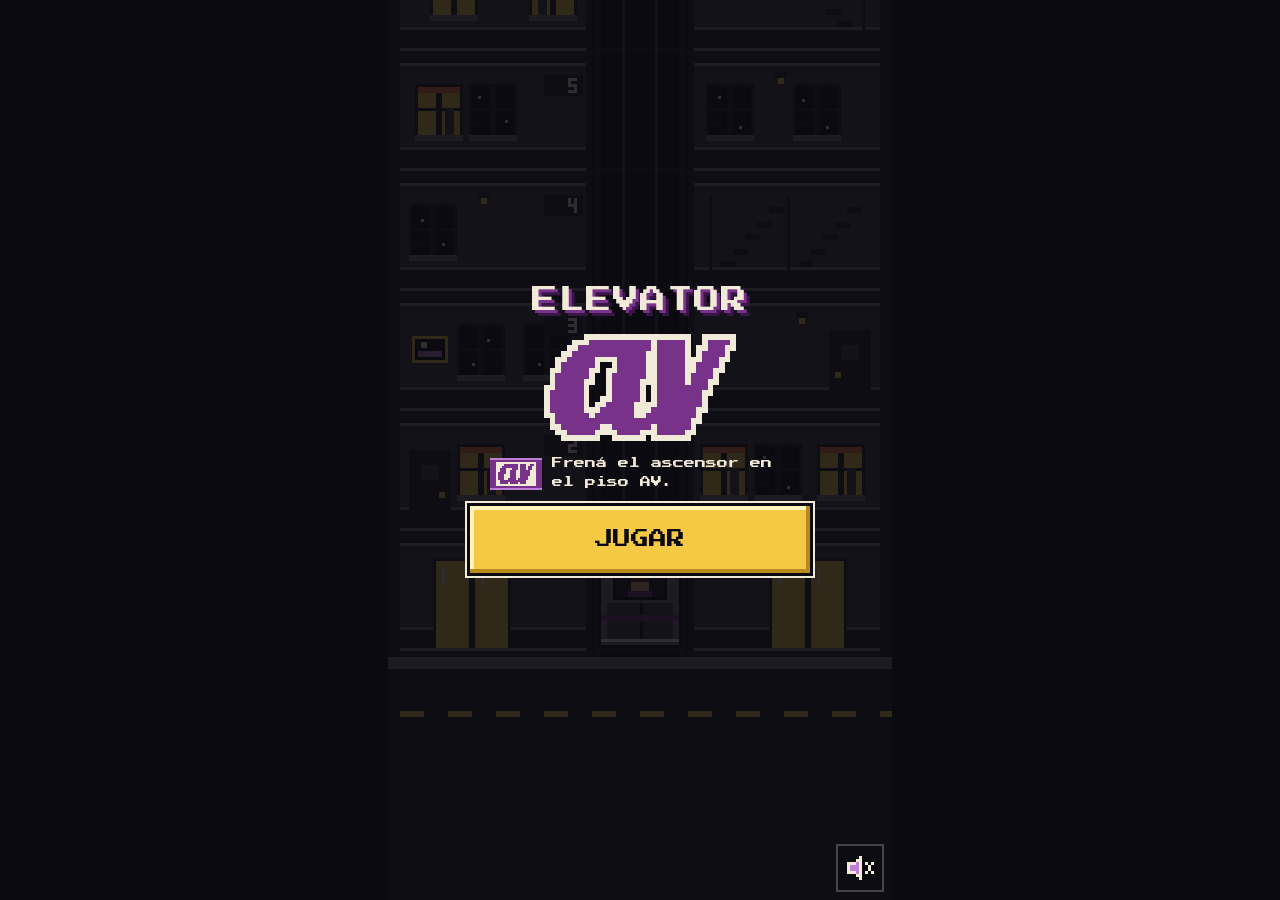
==== elevator-av/public/index.html @ 9bc1175a "Botón de consulta gratis grande, en naranja y con animación pixel Co-Authored-By: Claude Opus 5.5 <n" ====
<!doctype html>
<html lang="es">
<head>
<meta charset="utf-8">
<meta name="viewport" content="width=device-width, initial-scale=1, maximum-scale=1, user-scalable=no, viewport-fit=cover">
<meta name="theme-color" content="#0b0a10">
<meta name="apple-mobile-web-app-capable" content="yes">
<meta name="mobile-web-app-capable" content="yes">
<meta name="apple-mobile-web-app-status-bar-style" content="black-translucent">
<meta name="format-detection" content="telephone=no">
<meta name="description" content="Frená el ascensor en el piso AV. Un arcade de AV Marketing Integral.">
<title>ELEVATOR AV</title>
<link rel="icon" href="data:image/svg+xml,%3Csvg xmlns='http://www.w3.org/2000/svg' viewBox='0 0 8 8' shape-rendering='crispEdges'%3E%3Crect width='8' height='8' fill='%2378328a'/%3E%3Cpath d='M1 2h3v4H1zM5 2h1v3h1V2h1v4H5z' fill='%23f2ead8'/%3E%3C/svg%3E">
<link rel="preload" href="fonts/PressStart2P-subset.woff2" as="font" type="font/woff2" crossorigin>
<link rel="modulepreload" href="config.js">
<link rel="modulepreload" href="logic.js">
<link rel="modulepreload" href="sprites.js">
<link rel="modulepreload" href="audio.js">
<link rel="modulepreload" href="ranking.js">
<style>
@font-face{font-family:PS2P;src:url(fonts/PressStart2P-subset.woff2) format('woff2');font-display:block}
:root{--k:#0b0a10;--c1:#23222b;--c2:#43414d;--c3:#77747f;--vd:#3a1648;--v:#78328a;--vl:#c07fd6;--y:#f6c945;--w:#f2ead8;--a:#ff7a3d}
*{box-sizing:border-box}
[hidden]{display:none!important}
html,body{margin:0;height:100%;background:var(--k);color:var(--w);overflow:hidden;overscroll-behavior:none;
  touch-action:none;-webkit-user-select:none;user-select:none;-webkit-touch-callout:none;-webkit-tap-highlight-color:transparent;
  font-family:PS2P,monospace;-webkit-text-size-adjust:100%;text-size-adjust:100%}
body{position:fixed;inset:0;height:100dvh}
#safe{position:fixed;top:0;left:0;width:1px;height:env(safe-area-inset-top,0px);pointer-events:none;visibility:hidden}
#stage{position:absolute;top:0;left:0;width:100%;height:100%;overflow:hidden;touch-action:none;background:var(--k)}
#screen{position:absolute;left:0;top:0;image-rendering:pixelated;image-rendering:crisp-edges;touch-action:none}
.px-icon{image-rendering:pixelated;image-rendering:crisp-edges}

.screen{position:absolute;inset:0;display:none;overflow-y:auto;-webkit-overflow-scrolling:touch;touch-action:pan-y;
  padding:calc(env(safe-area-inset-top,0px) + 18px) 16px calc(env(safe-area-inset-bottom,0px) + 64px);
  background:rgba(11,10,16,.84);text-align:center;line-height:1.5}
.screen.on{display:flex}
.screen.guard *{pointer-events:none}
.box{margin:auto;width:100%;max-width:340px;display:flex;flex-direction:column;align-items:center;gap:14px}
#pause{background:rgba(11,10,16,.7);cursor:pointer}

h1,h2,h3,p{margin:0;font-weight:normal}
.title{font-size:26px;letter-spacing:1px;color:var(--w);text-shadow:3px 3px 0 var(--v),6px 6px 0 var(--vd)}
.logo{width:192px;height:auto;image-rendering:pixelated;image-rendering:crisp-edges}
.how{display:flex;align-items:center;gap:10px;font-size:11px;line-height:1.7;text-align:left;max-width:300px}
.av-icon{width:52px;height:32px;flex:none}
h2{font-size:20px;color:var(--y);text-shadow:3px 3px 0 var(--vd);line-height:1.3}
.stat{font-size:12px}
.record{font-size:14px;color:var(--a);animation:blink .5s steps(1) infinite}
@keyframes blink{50%{opacity:.35}}

.btn{font:inherit;font-size:13px;color:var(--w);background:var(--v);border:0;border-radius:0;padding:14px 12px;width:100%;
  cursor:pointer;touch-action:manipulation;box-shadow:inset -4px -4px 0 var(--vd),inset 4px 4px 0 var(--vl),0 0 0 3px var(--k),0 0 0 5px var(--w)}
.btn:active{transform:translate(2px,2px)}
.btn.big{font-size:18px;padding:20px 12px;color:var(--k);background:var(--y);box-shadow:inset -4px -4px 0 #b88a1c,inset 4px 4px 0 #fff3c0,0 0 0 3px var(--k),0 0 0 5px var(--w)}
.btn.gift{position:relative;display:flex;align-items:center;justify-content:center;gap:12px;font-size:14px;line-height:1.6;padding:16px 12px;color:var(--k);background:var(--a);
  box-shadow:inset -4px -4px 0 #b8481a,inset 4px 4px 0 #ffc09a,0 0 0 3px var(--k),0 0 0 5px var(--w);
  animation:gift-hop 1.8s steps(1) infinite,gift-ring .6s steps(1) infinite}
.btn.gift .px-icon{width:36px;height:36px;flex:none;animation:gift-wiggle 1.8s steps(1) infinite}
.btn.gift::before,.btn.gift::after{content:"";position:absolute;width:6px;height:6px;background:var(--w);
  box-shadow:0 0 0 2px var(--y);animation:gift-spark 1.2s steps(1) infinite;pointer-events:none}
.btn.gift::before{top:-12px;left:-10px}
.btn.gift::after{bottom:-12px;right:-10px;animation-delay:.6s}
.btn.gift:active{animation:none;transform:translate(2px,2px)}
@keyframes gift-hop{0%,60%,100%{transform:translateY(0)}66%{transform:translateY(-4px)}72%{transform:translateY(0)}78%{transform:translateY(-2px)}84%{transform:translateY(0)}}
@keyframes gift-wiggle{0%,58%,100%{transform:rotate(0)}64%{transform:rotate(-12deg)}70%{transform:rotate(12deg)}76%{transform:rotate(-8deg)}82%{transform:rotate(0)}}
@keyframes gift-ring{50%{box-shadow:inset -4px -4px 0 #b8481a,inset 4px 4px 0 #ffc09a,0 0 0 3px var(--k),0 0 0 5px var(--y)}}
@keyframes gift-spark{0%{opacity:1;transform:scale(1)}33%{opacity:1;transform:scale(.5)}66%{opacity:0}}
@media (prefers-reduced-motion:reduce){.btn.gift,.btn.gift .px-icon,.btn.gift::before,.btn.gift::after{animation:none}}
.btn:disabled{opacity:.6}
.link{font:inherit;font-size:10px;background:none;border:0;color:var(--c3);text-decoration:underline;padding:10px;cursor:pointer}

form{width:100%;display:flex;flex-direction:column;gap:12px;align-items:stretch}
label{font-size:10px;line-height:1.6;color:var(--vl);text-align:left;display:flex;flex-direction:column;gap:6px}
input{font:inherit;font-size:16px;color:var(--w);background:var(--c1);border:0;border-radius:0;padding:12px 10px;width:100%;
  box-shadow:0 0 0 3px var(--c3);-webkit-user-select:text;user-select:text;touch-action:manipulation;outline:none}
input:focus{box-shadow:0 0 0 3px var(--vl)}
#nick{text-transform:uppercase;text-align:center;letter-spacing:2px}
.err{font-size:10px;color:var(--a);line-height:1.6}
.hint{font-size:10px;color:var(--y)}
.fine{font-size:8px;color:var(--c3);line-height:1.8}

#consulta{width:100%;padding-top:8px}
.panel{margin-top:4px;padding:16px 12px;background:var(--vd);box-shadow:0 0 0 3px var(--v);text-align:left}
.panel h3{font-size:12px;color:var(--w);line-height:1.6}
.panel p.lead{font-size:10px;line-height:1.7;color:var(--vl)}
.done{display:flex;flex-direction:column;align-items:center;gap:10px;font-size:12px;color:var(--y);padding:10px 0}
.wave-char{width:48px;height:72px}
.asked{font-size:9px;color:var(--c3);display:flex;align-items:center;justify-content:center;gap:8px}
.asked .px-icon{width:14px;height:12px}

#rankList{list-style:none;margin:0;padding:0;width:100%;font-size:12px}
#rankList li{display:flex;align-items:center;gap:10px;padding:7px 8px;border-bottom:2px solid var(--c1)}
#rankList .pos{width:28px;text-align:right;color:var(--c3)}
#rankList .nick{flex:1;text-align:left;overflow:hidden;white-space:nowrap}
#rankList .sc{color:var(--y)}
#rankList .p1,#rankList .p2,#rankList .p3{background:var(--vd)}
#rankList .p1{font-size:14px;background:var(--v)}
#rankList .p1 .pos,#rankList .p2 .pos,#rankList .p3 .pos{color:var(--y)}
#rankList .me{box-shadow:inset 0 0 0 2px var(--a)}
#rankList .empty{justify-content:center;font-size:10px;color:var(--vl);border:0}
.me-pos{font-size:14px;color:var(--a)}
.dare{font-size:13px;color:var(--w)}
.brand{font-size:8px;color:var(--c3);line-height:2;margin-top:6px}
.brand a{color:var(--vl)}

#snd{position:absolute;right:calc(env(safe-area-inset-right,0px) + 10px);bottom:calc(env(safe-area-inset-bottom,0px) + 10px);z-index:5;
  width:44px;height:44px;padding:0;border:0;background:rgba(11,10,16,.6);box-shadow:0 0 0 2px var(--c2);display:flex;align-items:center;justify-content:center;cursor:pointer;touch-action:manipulation}
#snd .px-icon{width:27px;height:24px}

#rotate{display:none;position:fixed;inset:0;z-index:20;background:var(--k);color:var(--w);font-size:14px;align-items:center;justify-content:center;flex-direction:column;gap:18px;text-align:center;padding:20px}
#rotate .ph{width:28px;height:48px;box-shadow:0 0 0 4px var(--vl);animation:rot 1.6s steps(4) infinite}
@keyframes rot{50%{transform:rotate(90deg)}}
@media (orientation:landscape) and (pointer:coarse) and (max-height:540px){body:not(.display-mode) #rotate{display:flex}}

/* Pantalla grande */
#display{position:fixed;inset:0;display:grid;grid-template-columns:1.35fr 1fr;gap:3vw;padding:3vw 4vw;background:var(--k);cursor:none}
#display[hidden]{display:none}
.display-mode #stage,.display-mode #rotate{display:none!important}
.d-left{display:flex;flex-direction:column;gap:2vh;min-height:0}
.d-head{display:flex;align-items:center;gap:2vw}
.d-head .logo{width:11vw}
.d-head h1{font-size:3.4vw;text-shadow:.3vw .3vw 0 var(--v)}
.d-left h2{font-size:2.4vw}
#dList{list-style:none;margin:0;padding:0;font-size:2.2vw}
#dList li{display:flex;gap:2vw;padding:1vh 1vw;border-bottom:.3vw solid var(--c1)}
#dList .pos{width:4vw;text-align:right;color:var(--c3)}
#dList .nick{flex:1}
#dList .sc{color:var(--y)}
#dList .p1,#dList .p2,#dList .p3{background:var(--vd)}
#dList .p1{background:var(--v);font-size:2.6vw}
#dList .p1 .pos,#dList .p2 .pos,#dList .p3 .pos{color:var(--y)}
#dList .empty{color:var(--vl);font-size:1.6vw}
.d-right{display:flex;flex-direction:column;align-items:center;justify-content:center;gap:3vh;text-align:center}
.d-right .qr{width:min(28vw,62vh);height:auto;image-rendering:pixelated;box-shadow:0 0 0 .6vw var(--v)}
.d-right p{font-size:2.3vw;line-height:1.5;color:var(--y);text-shadow:.25vw .25vw 0 var(--vd)}
.d-right .brand{font-size:1vw}
#dChar canvas{width:6vw;height:9vw;image-rendering:pixelated}
.d-row{display:flex;align-items:flex-end;gap:2vw}
#dStatus{position:fixed;right:1vw;bottom:1vw;font-size:.9vw;color:var(--a)}
</style>
</head>
<body>
<div id="safe"></div>
<div id="stage">
  <canvas id="screen" aria-label="Juego ELEVATOR AV"></canvas>

  <div id="intro" class="screen on">
    <div class="box">
      <h1 class="title">ELEVATOR</h1>
      <canvas id="introLogo"></canvas>
      <p class="how"><canvas id="introIcon"></canvas><span>Frená el ascensor en el piso AV.</span></p>
      <button id="play" class="btn big" type="button">JUGAR</button>
    </div>
  </div>

  <div id="pause" class="screen">
    <div class="box">
      <h2>PAUSA</h2>
      <p class="stat">TOCÁ PARA SEGUIR</p>
    </div>
  </div>

  <div id="over" class="screen">
    <div class="box">
      <h2 id="overTitle">TE PASASTE</h2>
      <p id="overFloor" class="stat">Llegaste al piso 1</p>
      <p id="overHits" class="stat">Aciertos: 00</p>
      <p id="overRecord" class="record" hidden>¡NUEVO RÉCORD!</p>
      <form id="saveForm" autocomplete="off">
        <label for="nick">¿Cómo aparecés en el ranking?</label>
        <input id="nick" maxlength="12" autocomplete="off" autocapitalize="characters" autocorrect="off" spellcheck="false" enterkeyhint="send">
        <p id="nickHint" class="hint" hidden>Poné un nombre para el ranking.</p>
        <button id="saveBtn" class="btn" type="submit">GUARDAR Y VER RANKING</button>
        <p id="saveErr" class="err" hidden>No pudimos guardar tu score.</p>
      </form>
      <button class="btn big again" type="button">VOLVER A JUGAR</button>
      <div id="overConsulta" style="width:100%"></div>
    </div>
  </div>

  <div id="rank" class="screen">
    <div class="box">
      <h2>TOP 10</h2>
      <ol id="rankList"></ol>
      <p id="rankState" class="stat">CARGANDO…</p>
      <button id="rankRetry" class="link" type="button" hidden>REINTENTAR</button>
      <p id="rankMe" class="me-pos" hidden></p>
      <p class="dare">¿PODÉS SUPERARLO?</p>
      <button class="btn big again" type="button">VOLVER A JUGAR</button>
      <div id="rankConsulta" style="width:100%"></div>
      <p class="brand">LLEGASTE LEJOS. — <a href="https://avconsultora.marketing" target="_blank" rel="noopener">AV Marketing Integral</a></p>
    </div>
  </div>

  <div id="consulta" hidden>
    <button id="cBtn" class="btn gift" type="button">GANASTE UNA CONSULTA GRATIS</button>
    <form id="cPanel" class="panel" hidden>
      <h3>Consulta inicial gratis con AV</h3>
      <p class="lead">Dejanos tu WhatsApp y te escribimos para coordinar.</p>
      <label>WhatsApp<input id="cWa" type="tel" inputmode="tel" autocomplete="tel" value="+54 " maxlength="24"></label>
      <label>Nombre (opcional)<input id="cName" type="text" autocomplete="given-name" maxlength="40"></label>
      <button id="cSend" class="btn" type="submit">SOLICITAR</button>
      <p id="cErr" class="err" hidden></p>
      <p class="fine">Solo lo usamos para contactarte por esta consulta.</p>
      <button id="cNo" class="link" type="button">Ahora no</button>
    </form>
    <div id="cDone" class="done" hidden><span class="wave-slot"></span>¡LISTO! TE ESCRIBIMOS PRONTO</div>
    <p id="cAsked" class="asked" hidden>Consulta solicitada</p>
  </div>

  <button id="snd" type="button" aria-label="Prender sonido" aria-pressed="false"></button>
</div>

<div id="rotate"><div class="ph"></div>Girá el celu</div>

<div id="display" hidden>
  <div class="d-left">
    <div class="d-head"><canvas id="dLogo"></canvas><h1>ELEVATOR AV</h1></div>
    <h2>TOP 10</h2>
    <ol id="dList"></ol>
  </div>
  <div class="d-right">
    <canvas id="dQr"></canvas>
    <div class="d-row"><span id="dChar"></span><p>ESCANEÁ Y<br>SUPERÁ AL #1</p></div>
    <p class="brand">AV Marketing Integral · avconsultora.marketing</p>
  </div>
  <p id="dStatus" hidden>sin conexión</p>
</div>

<noscript><p style="padding:20px">Activá JavaScript para jugar.</p></noscript>
<script type="module" src="game.js"></script>
</body>
</html>
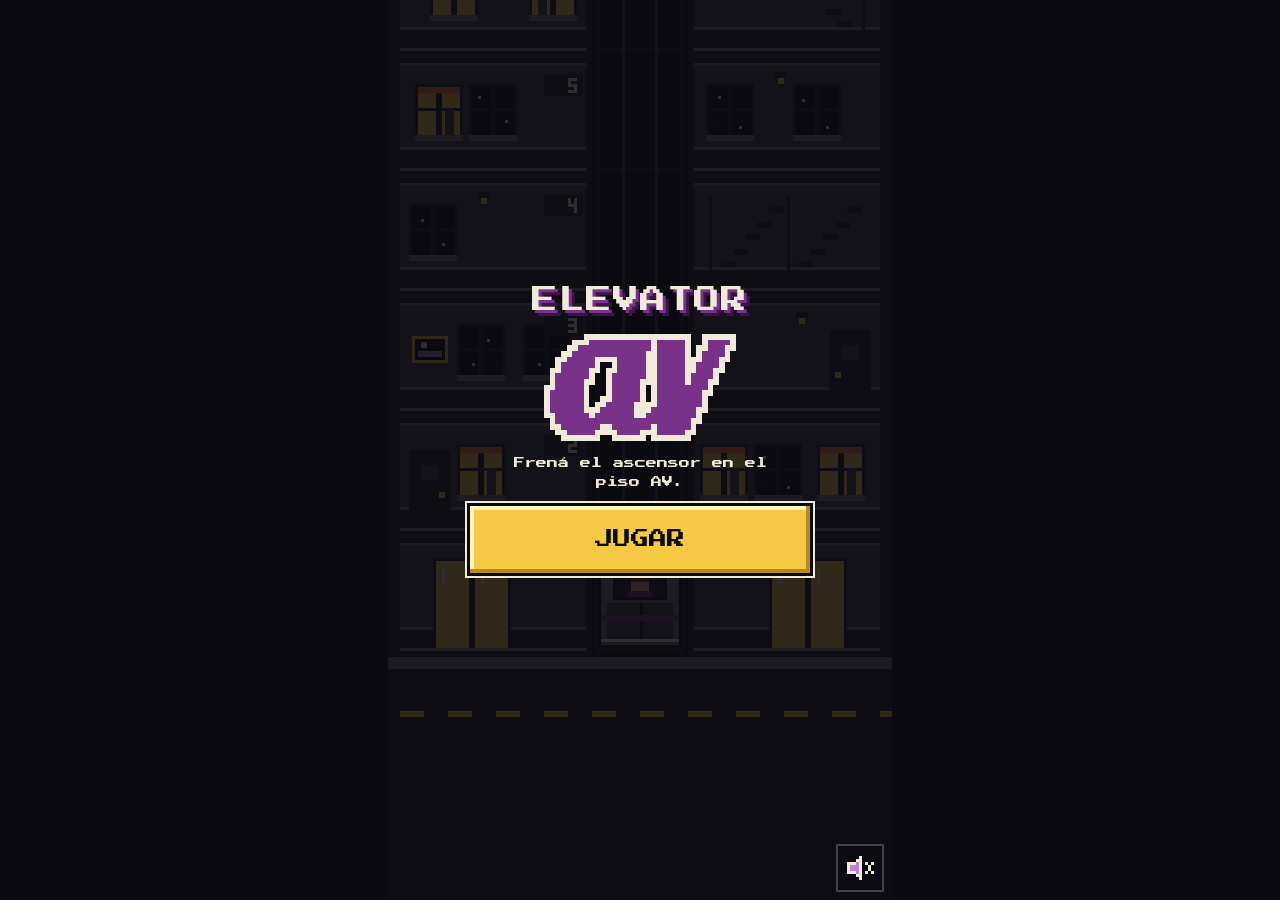
==== commit 5afeec10: "Frases sin repetir, consulta desde 1 acierto, sonido más robusto en celulares - Bolsa de frases: sal" ====
--- a/elevator-av/public/index.html
+++ b/elevator-av/public/index.html
@@ -42,7 +42,7 @@
 h1,h2,h3,p{margin:0;font-weight:normal}
 .title{font-size:26px;letter-spacing:1px;color:var(--w);text-shadow:3px 3px 0 var(--v),6px 6px 0 var(--vd)}
 .logo{width:192px;height:auto;image-rendering:pixelated;image-rendering:crisp-edges}
-.how{display:flex;align-items:center;gap:10px;font-size:11px;line-height:1.7;text-align:left;max-width:300px}
+.how{font-size:11px;line-height:1.7;text-align:center;max-width:300px}
 .av-icon{width:52px;height:32px;flex:none}
 h2{font-size:20px;color:var(--y);text-shadow:3px 3px 0 var(--vd);line-height:1.3}
 .stat{font-size:12px}
@@ -86,7 +86,7 @@
 .panel p.lead{font-size:10px;line-height:1.7;color:var(--vl)}
 .done{display:flex;flex-direction:column;align-items:center;gap:10px;font-size:12px;color:var(--y);padding:10px 0}
 .wave-char{width:48px;height:72px}
-.asked{font-size:9px;color:var(--c3);display:flex;align-items:center;justify-content:center;gap:8px}
+.asked{font-size:9px;color:var(--c3);margin-top:12px;display:flex;align-items:center;justify-content:center;gap:8px}
 .asked .px-icon{width:14px;height:12px}
 
 #rankList{list-style:none;margin:0;padding:0;width:100%;font-size:12px}
@@ -149,7 +149,7 @@
     <div class="box">
       <h1 class="title">ELEVATOR</h1>
       <canvas id="introLogo"></canvas>
-      <p class="how"><canvas id="introIcon"></canvas><span>Frená el ascensor en el piso AV.</span></p>
+      <p class="how">Frená el ascensor en el piso AV.</p>
       <button id="play" class="btn big" type="button">JUGAR</button>
     </div>
   </div>
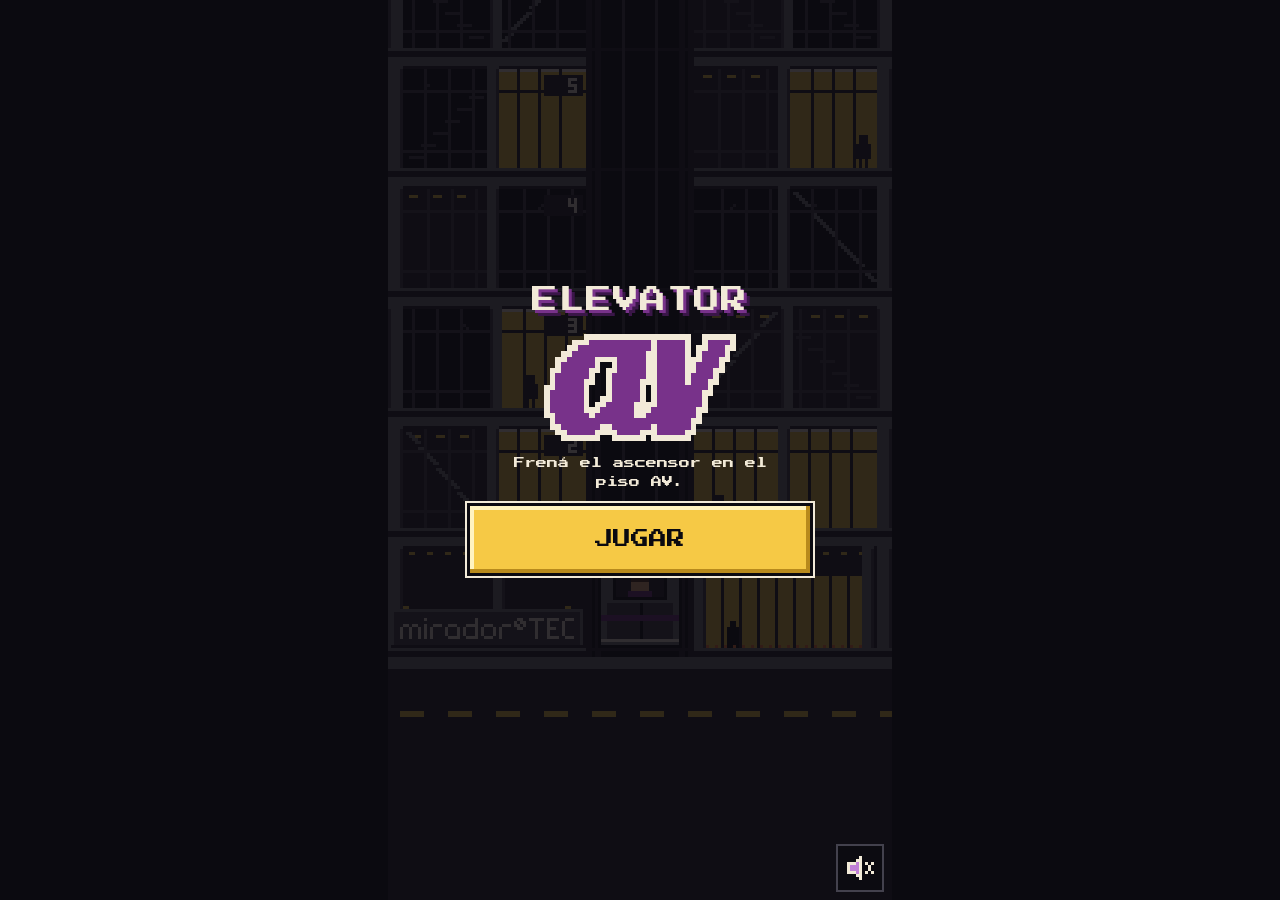
==== commit 1e73bc30: "Edificio con estilo de la fachada miradorTEC y "Marketing" en el piso AV - Marco de hormigón con col" ====
--- a/elevator-av/public/index.html
+++ b/elevator-av/public/index.html
@@ -12,11 +12,11 @@
 <title>ELEVATOR AV</title>
 <link rel="icon" href="data:image/svg+xml,%3Csvg xmlns='http://www.w3.org/2000/svg' viewBox='0 0 8 8' shape-rendering='crispEdges'%3E%3Crect width='8' height='8' fill='%2378328a'/%3E%3Cpath d='M1 2h3v4H1zM5 2h1v3h1V2h1v4H5z' fill='%23f2ead8'/%3E%3C/svg%3E">
 <link rel="preload" href="fonts/PressStart2P-subset.woff2" as="font" type="font/woff2" crossorigin>
-<link rel="modulepreload" href="config.js">
-<link rel="modulepreload" href="logic.js">
-<link rel="modulepreload" href="sprites.js">
-<link rel="modulepreload" href="audio.js">
-<link rel="modulepreload" href="ranking.js">
+<link rel="modulepreload" href="config.js?v=6">
+<link rel="modulepreload" href="logic.js?v=6">
+<link rel="modulepreload" href="sprites.js?v=6">
+<link rel="modulepreload" href="audio.js?v=6">
+<link rel="modulepreload" href="ranking.js?v=6">
 <style>
 @font-face{font-family:PS2P;src:url(fonts/PressStart2P-subset.woff2) format('woff2');font-display:block}
 :root{--k:#0b0a10;--c1:#23222b;--c2:#43414d;--c3:#77747f;--vd:#3a1648;--v:#78328a;--vl:#c07fd6;--y:#f6c945;--w:#f2ead8;--a:#ff7a3d}
@@ -229,6 +229,25 @@
 </div>
 
 <noscript><p style="padding:20px">Activá JavaScript para jugar.</p></noscript>
-<script type="module" src="game.js"></script>
+<script>
+// Si el juego no arranca (archivos mezclados de versiones distintas, red caída), avisar.
+(function () {
+  var errs = [];
+  window.addEventListener('error', function (e) {
+    errs.push(e.message || ((e.target && (e.target.src || e.target.href)) || 'error de carga'));
+  }, true);
+  setTimeout(function () {
+    if (window.__eavBooted) return;
+    var d = document.createElement('div');
+    d.id = 'bootFail';
+    d.style.cssText = 'position:fixed;inset:0;z-index:99;display:flex;flex-direction:column;gap:18px;align-items:center;justify-content:center;padding:24px;text-align:center;background:#0b0a10;color:#f2ead8;font:12px/1.8 PS2P,monospace';
+    d.innerHTML = '<p>No se pudo cargar el juego.</p><button style="font:inherit;font-size:14px;padding:16px 24px;border:0;background:#f6c945;color:#0b0a10">RECARGAR</button><p style="font-size:8px;color:#77747f;max-width:320px;word-break:break-word"></p>';
+    d.querySelector('button').onclick = function () { location.reload(); };
+    d.lastChild.textContent = errs.slice(0, 2).join(' · ');
+    document.body.appendChild(d);
+  }, 6000);
+})();
+</script>
+<script type="module" src="game.js?v=6"></script>
 </body>
 </html>
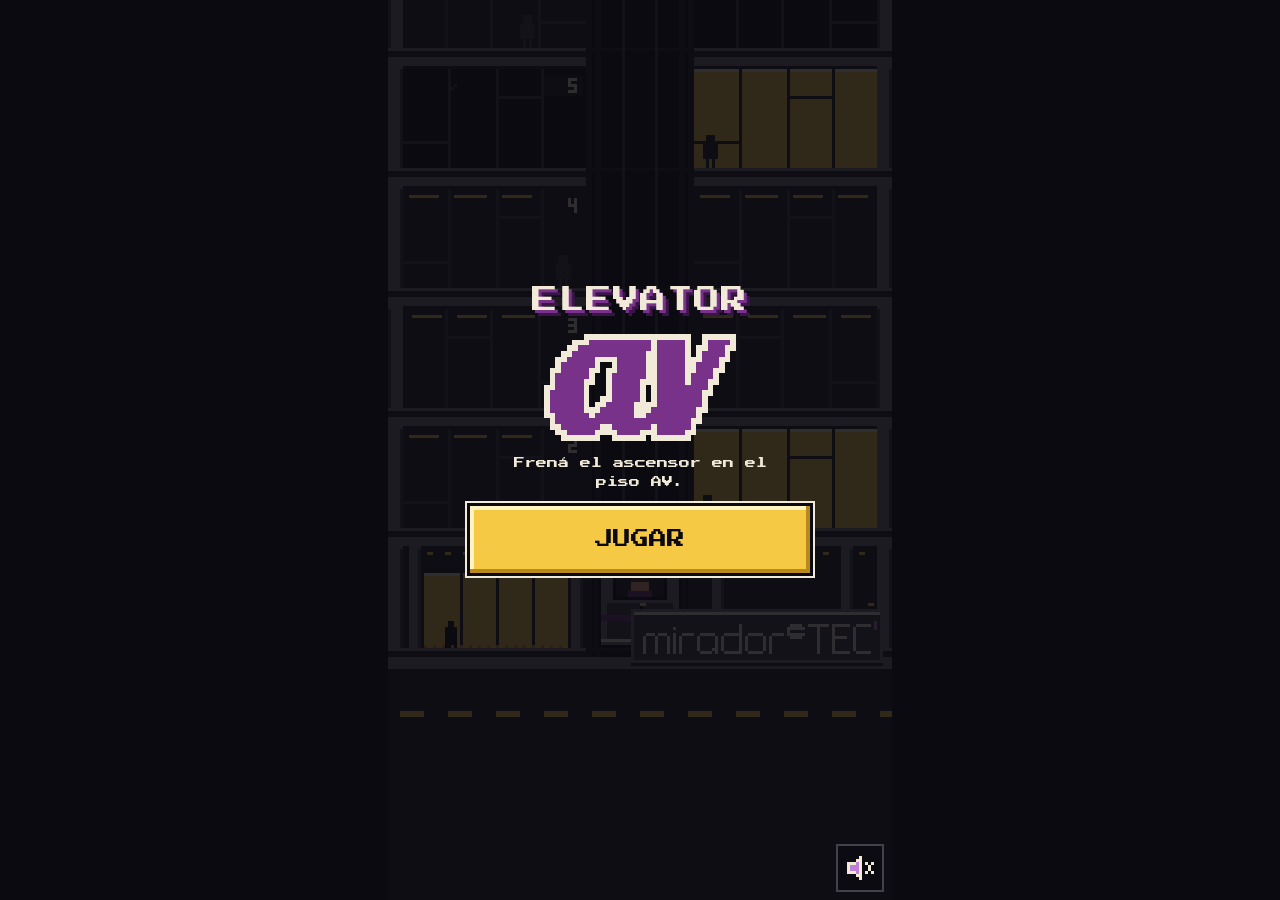
==== commit 7be7735d: "Ventanas de 4 paños como la referencia y cartel miradorTEC grande adelante del ascensor - Cada zona " ====
--- a/elevator-av/public/index.html
+++ b/elevator-av/public/index.html
@@ -12,11 +12,11 @@
 <title>ELEVATOR AV</title>
 <link rel="icon" href="data:image/svg+xml,%3Csvg xmlns='http://www.w3.org/2000/svg' viewBox='0 0 8 8' shape-rendering='crispEdges'%3E%3Crect width='8' height='8' fill='%2378328a'/%3E%3Cpath d='M1 2h3v4H1zM5 2h1v3h1V2h1v4H5z' fill='%23f2ead8'/%3E%3C/svg%3E">
 <link rel="preload" href="fonts/PressStart2P-subset.woff2" as="font" type="font/woff2" crossorigin>
-<link rel="modulepreload" href="config.js?v=6">
-<link rel="modulepreload" href="logic.js?v=6">
-<link rel="modulepreload" href="sprites.js?v=6">
-<link rel="modulepreload" href="audio.js?v=6">
-<link rel="modulepreload" href="ranking.js?v=6">
+<link rel="modulepreload" href="config.js?v=7">
+<link rel="modulepreload" href="logic.js?v=7">
+<link rel="modulepreload" href="sprites.js?v=7">
+<link rel="modulepreload" href="audio.js?v=7">
+<link rel="modulepreload" href="ranking.js?v=7">
 <style>
 @font-face{font-family:PS2P;src:url(fonts/PressStart2P-subset.woff2) format('woff2');font-display:block}
 :root{--k:#0b0a10;--c1:#23222b;--c2:#43414d;--c3:#77747f;--vd:#3a1648;--v:#78328a;--vl:#c07fd6;--y:#f6c945;--w:#f2ead8;--a:#ff7a3d}
@@ -248,6 +248,6 @@
   }, 6000);
 })();
 </script>
-<script type="module" src="game.js?v=6"></script>
+<script type="module" src="game.js?v=7"></script>
 </body>
 </html>
